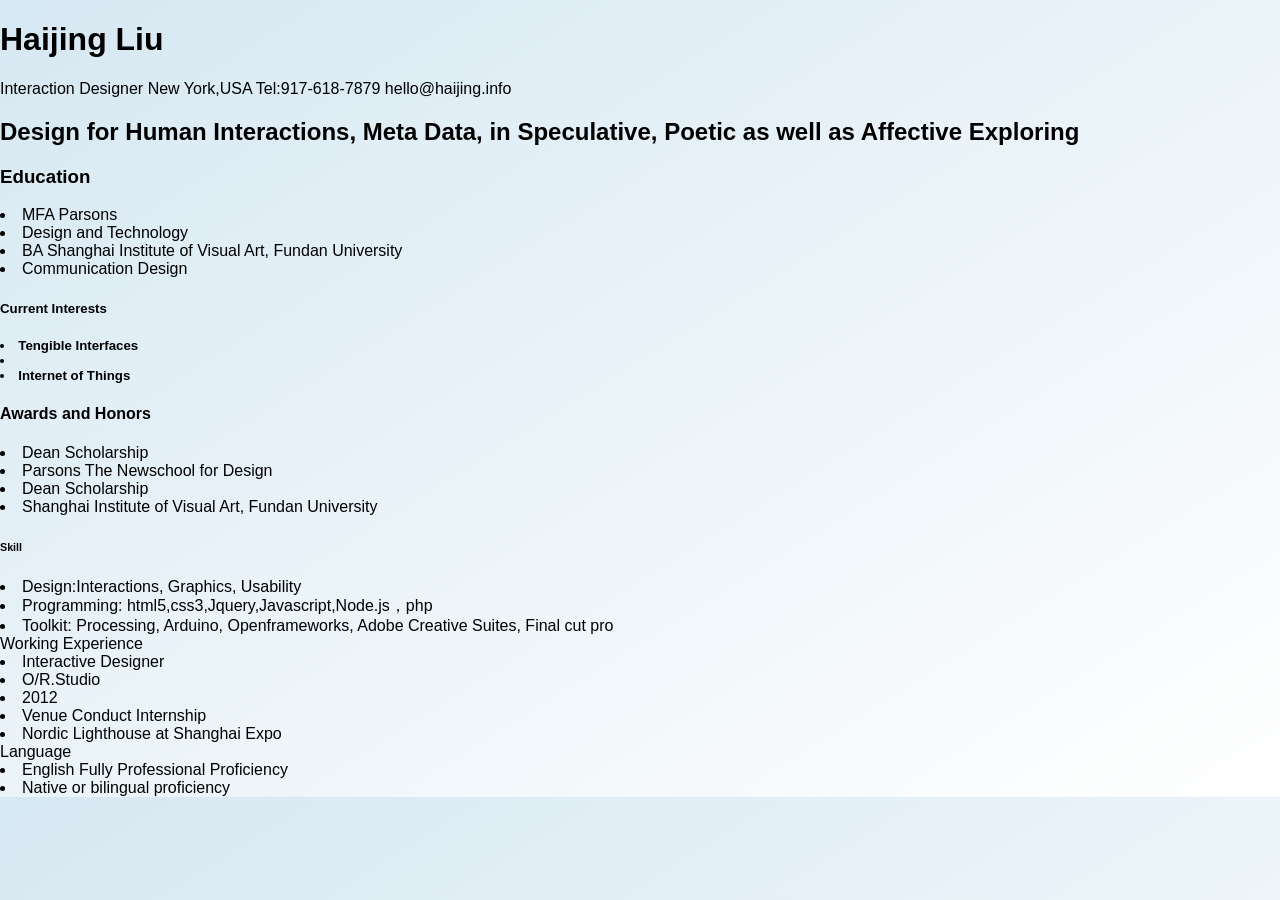
==== resume.html @ 8dc9fc18 "portfolio_siteframeworks" ====
<!DOCTYPE html>
<html>

<head>
<meta charset="utf-8">
<title>
CV
</title>
<link rel="stylesheet" href="css/normalize.min.css">
<link rel="stylesheet" href="css/main.css">
</head>

<body>
<h1>
Haijing Liu
</h1>
<section>
<l1>Interaction Designer</l1>
	<l2>New York,USA
	Tel:917-618-7879
	hello@haijing.info</l2>
</section>

<h2>Design for Human Interactions, Meta Data, in Speculative, Poetic as well as Affective Exploring</h2>

<h3>
Education
</h3>
<section>
	<li>MFA Parsons </li>
	<li>Design and Technology</li>
</section>

<section>
<li>BA Shanghai Institute of Visual Art, Fundan University</li>


<li>Communication Design</li>
</section>

<h5>Current Interests<h5>
<section><li>Tengible Interfaces</li>
<li></li>
<li>Internet of Things</li>
</section>

<h4>
Awards and Honors
</h4>
<section>
	<li>
		Dean Scholarship
	</li>
	<li>
		Parsons The Newschool for Design
	</li>
	<li>
		Dean Scholarship
	</li>
	<li>
	Shanghai Institute of Visual Art, Fundan University
	</li></section>


<h6>Skill</h6>

<section>
<li>Design:Interactions, Graphics, Usability</li>
<li>Programming: html5,css3,Jquery,Javascript,Node.js，php</li>
<li>Toolkit: Processing, Arduino, Openframeworks, Adobe Creative Suites, Final cut pro</li>
</section>

<h7>Working Experience</h7>

<section>
<li>Interactive Designer</li>
<li>O/R.Studio</li>
<li>2012</li>
<li>Venue Conduct Internship</li>
<li>Nordic Lighthouse at Shanghai Expo</li>
</section>

<h8>
	Language
</h8>
<li>English Fully Professional Proficiency</li>
<li>Native or bilingual proficiency</li>

</section>
</body>
</html>
---- css/main.css ----
@font-face{ font-family:
    'Source Code Pro', 'Karla', sans-serif,'FontAwesome';
    src: url('../fonts/fontawesome-webfont.eot?v=4.2.0');
    src: url('../fonts/fontawesome-webfont.eot?#iefix&v=4.2.0') format('embedded-opentype'),
     url('../fonts/fontawesome-webfont.woff?v=4.2.0') format('woff'), 
     url('../fonts/fontawesome-webfont.ttf?v=4.2.0') format('truetype'), 
     url('../fonts/fontawesome-webfont.svg?v=4.2.0#fontawesomeregular') format('svg')
  }

  *{
    padding: 0;
    margin: 0;
  }
  *，
  *:before,
  *:after {
    box-sizing: inherit;
  }
  body{
    background: linear-gradient(to bottom right, #D6E8F2, white);
    background: -moz-linear-gradient:(to bottom right, #D6E8F2, #FFCCCC);
    font-size: 100%;
  }

  div#container{
    width:100%;
    background:#f2f2eb;
  }

  /*landing page : home.php*/

    section#main{
      border-style: solid;
      border-width: 1px;
      opacity: 0.8;
      margin: 80px 200px;
      padding: 20px;
      box-shadow: 1px 5px 50px #99ccff;
      display: inline-block;

    }

     section#main img{
        width: 25%;
      }

     section#about{
      margin:20px;
      overflow:hidden;
      width:60%;
      text-align: left;
      font-size:0.9em;
      font-family: 'Karla', Helvetica, sans-serif;
      opacity: 0.8;
     }

    section#about p{
      margin-bottom: 20px;
    }
    .highlight{
      font-weight: bolder;
    }

  /*-------//navigation//--------------*/
  /*  //NAV// */
  nav#main_nav{
    height: 55px;
  }

    nav#main_nav ul#nav_list{
      display: flex;
      display: -webkit-box;
      display: -ms-flexbox;      /* TWEENER - IE 10 */
      display: -webkit-flex;
      flex-flow: row wrap;
      -webkit-flex-direction: row;
    }
      .nav_list{
        position: fixed;
        width: 100%;
        z-index: 99999;
      }

      nav#main_nav ul#nav_list li{
       height: 60px;
        width: 10%;
        text-align:center;
      }

a#navLogo h1{
          max-width: 40%;
          width: 40;
          height: 60px;
          overflow: hidden;
          text-indent: -99999px;
        }
     
      #navLogo h1:hover{
            background-position: center 10px;
        }

        nav#main_nav ul li.link{
            padding: 10px;
            font-size: 1.2em;
            font-family: "source code pro" sans-serif;
            color: white;
        }

          nav#main_nav ul#nav_list li.link a{
            text-decoration: none;
          }

          nav#main_nav ul#nav_list a.navAbout{ color: white; }
          nav#main_nav ul#nav_list a.navBlog{ color: white; }
          nav#main_nav ul#nav_list a.navWork{ color: white; }
          nav#main_nav ul#nav_list li.link a:hover{
            color: white!important;
          }
          /*--------- nav done ------*/



/*----media query---*/








  /*-----------//working list section---------------*/
  section#section_work{
    margin:100;
    width: 100%;
    background: linear-gradient( rgba(153,204,255, 0.25), rgba(255, 204, 153, 0.25));
  }

    section#section_work ul#work_list{
      padding:10;
      width: 90%;
      height: 25%;
      list-style: none;
      overflow: hidden;

      display: inline-block;
      display: -webkit-box;
      display: -ms-flexbox;
      display: -webkit-flex;

      -webkit-flex-flow: wrap row;
        flex-flow: wrap row;
    }
      section#section_work ul#work_list li.each_work{
        width: 20%;
        padding:1%;
        overflow: hidden;
      }
        a.work_link{
          width: 100%;
          display: inline-block;
          position: relative;
          overflow: hidden;
        }
          section#section_work ul#work_list li img{
            width: 100%;
            height:auto;
        }
          div.work_detail{
            width: 100%;
            height: 100%;
            position:relative;
            z-index: 1000;
            font-family: "karla","sans-serif";
            color: #3366ff;
            
            text-align: right;

          }
            a.work_link:hover div.work_detail{
             margin-top: 100;
            }

              div.work_detail p.worktitle{
                position: relative;
                width: 100%;
                font-size: 1.2 em;
                font-weight: bold;
                text-decoration: 
              }
           
                div.work_detail p.worktitle span{
                  padding: 3;
                  text-decoration: none;
                  text-transform: uppercase;
                  border: solid #3366ff 3px;
                  text-decoration: none;
                }

              div.work_detail p.worksubtitle{
                font-size:1em;
                font-weight: lighter;
                position: relative;
                width: 100%;
                opacity: 0.8;
                text-decoration: none;
                color: black;
              }

 /*--------///footer///----------*/

    footer#main_footer {
      width: 100%;
      padding: 20px 0;

    }
      footer#main_footer p{
              font-family: "source code pro", Helvetica, sans-serif;
              text-align: center;
              text-transform: uppercase;
              font-size: 1 em;
              color: white;
              padding: 10px 0;
      }
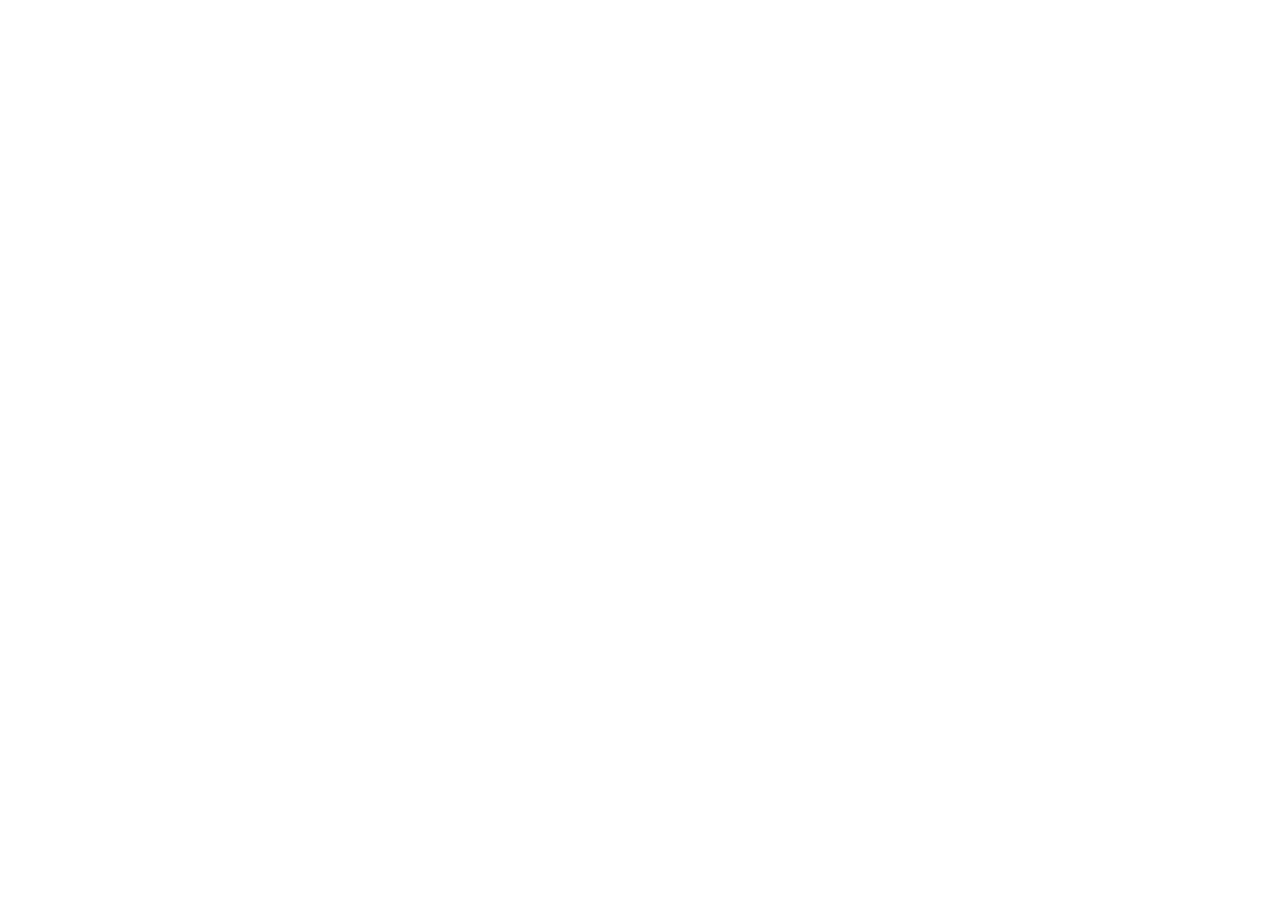
==== commit 90573740: "modified work_list css" ====
--- a/resume.html
+++ b/resume.html
@@ -11,7 +11,7 @@
 </head>
 
 <body>
-<h1>
+<!-- <h1>
 Haijing Liu
 </h1>
 <section>
@@ -88,4 +88,4 @@
 
 </section>
 </body>
-</html>
+</html> -->
--- a/css/main.css
+++ b/css/main.css
@@ -20,6 +20,7 @@
     background: linear-gradient(to bottom right, #D6E8F2, white);
     background: -moz-linear-gradient:(to bottom right, #D6E8F2, #FFCCCC);
     font-size: 100%;
+
   }
 
   div#container{
@@ -31,7 +32,7 @@
 
     section#main{
       border-style: solid;
-      border-width: 1px;
+      border-width: 2px;
       opacity: 0.8;
       margin: 80px 200px;
       padding: 20px;
@@ -51,7 +52,7 @@
       text-align: left;
       font-size:0.9em;
       font-family: 'Karla', Helvetica, sans-serif;
-      opacity: 0.8;
+      opacity: 0.7;
      }
 
     section#about p{
@@ -76,7 +77,7 @@
       -webkit-flex-direction: row;
     }
       .nav_list{
-        position: fixed;
+        position: absolute;
         width: 100%;
         z-index: 99999;
       }
@@ -123,6 +124,149 @@
 /*----media query---*/
 
 
+/*  //PROJECT PAGE// */
+ div#project_wrapper{
+    position: relative;
+    font-family: 'Lato', Helvetica, sans-serif;
+  }
+/*   header{
+      padding-top: -100px;
+      position: absolute;
+      top: 0;
+      text-align: center;
+      width: 100%;
+      min-height: auto;
+      margin: 0 auto;
+      overflow:hidden;
+      z-index:-9999;
+      background: blue;
+      align-items: center;
+        justify-content: center;
+        vertical-align: middle;
+    }
+      header img{
+        max-width: 100%;
+        height: auto;
+        overflow: hidden;
+      
+        width: auto\9;
+        background: url(../img/fastfood_01.gif) center 70px no-repeat fixed; }
+
+      header .header_container{
+        min-width: 100%;
+      }*/
+
+    section#work_content{
+      width: 100%;
+      padding: 100px 5%;
+      margin: 0 auto;
+      margin-top: 0vw;
+
+      display: flex;
+      display: -webkit-box;
+      display: -ms-flexbox;
+      display: -webkit-flex;
+
+      background: linear-gradient(to bottom right, #fcfcfc, #E8E6FD);
+
+      -webkit-box-shadow: 2px -21px 38px -1px rgba(0,0,0,0.45);
+      -moz-box-shadow: 2px -21px 38px -1px rgba(0,0,0,0.45);
+      box-shadow: 2px -21px 38px -1px rgba(0,0,0,0.45);
+    }
+
+      article#work_details{
+        color: black;
+        width: 50%;
+        padding-right: 10%;
+      }
+        article#work_details h2{
+          font-size: 3.2vw;
+      }
+        article#work_details h3{
+          font-size: 2.3vw;
+          font-weight: 100;
+        }
+        article#work_details div.toolbox{
+          width: 80%;
+          padding: 10px 0;
+        }
+          div.toolbox h4{
+            display: inline-table;
+            padding: 4px;
+          /*  border: px solid black;*/
+            margin: 10px 0;
+            font-size: 1.2vw;
+          }
+
+        article#work_details p{
+          font-size: 14px;
+          margin-top: 20px;
+        }
+      article#work_imgs{
+        width: 65%;
+        padding-left: 2%;
+      }
+        article#work_imgs img{
+          width: 600px;
+          max-width: 100%;
+          display: block;
+         /* border: #676767 solid px;*/
+          margin-bottom: 40px;
+        }
+        article#work_imgs .video_container{
+          max-width: 100%;
+          display: block;
+          margin-bottom: 30px;
+          position: relative;
+            padding-bottom: 56.25%;
+            height: 0;
+            overflow: hidden;
+        }
+          .video_container iframe{
+            position: absolute;
+              top: 0;
+              left: 0;
+              width: 100%;
+              height: 100%;
+          }
+
+
+    footer.project_footer{
+      background: #4D4D4D;
+      width: 100%;
+      padding: 10px 0;
+      text-align: center;
+    }
+      footer.project_footer a:link{
+        color: black;
+        text-decoration: none;
+        font-size: 15px;
+        font-weight: 300;
+        opacity: 0.4;
+      }
+      footer.project_footer a:visited{ color: black;}
+        footer.project_footer a:after{
+             margin-left: 10px;
+             font-family: 'icomoon';
+             content:' \e600';
+             transition:ALL 0.5s;
+        }
+        footer.project_footer a:hover:after{
+          margin-left: 20px;
+        }
+
+
+  footer#main_footer  {
+    font-family: "Gotham", Helvetica, sans-serif;
+    text-align: center;
+    font-size: 12px;
+    background: black;
+    color: #4D4D4D;
+    width: 100%;
+  }
+    footer#main_footer p{
+      padding: 10px 0;
+    }
 
 
 
